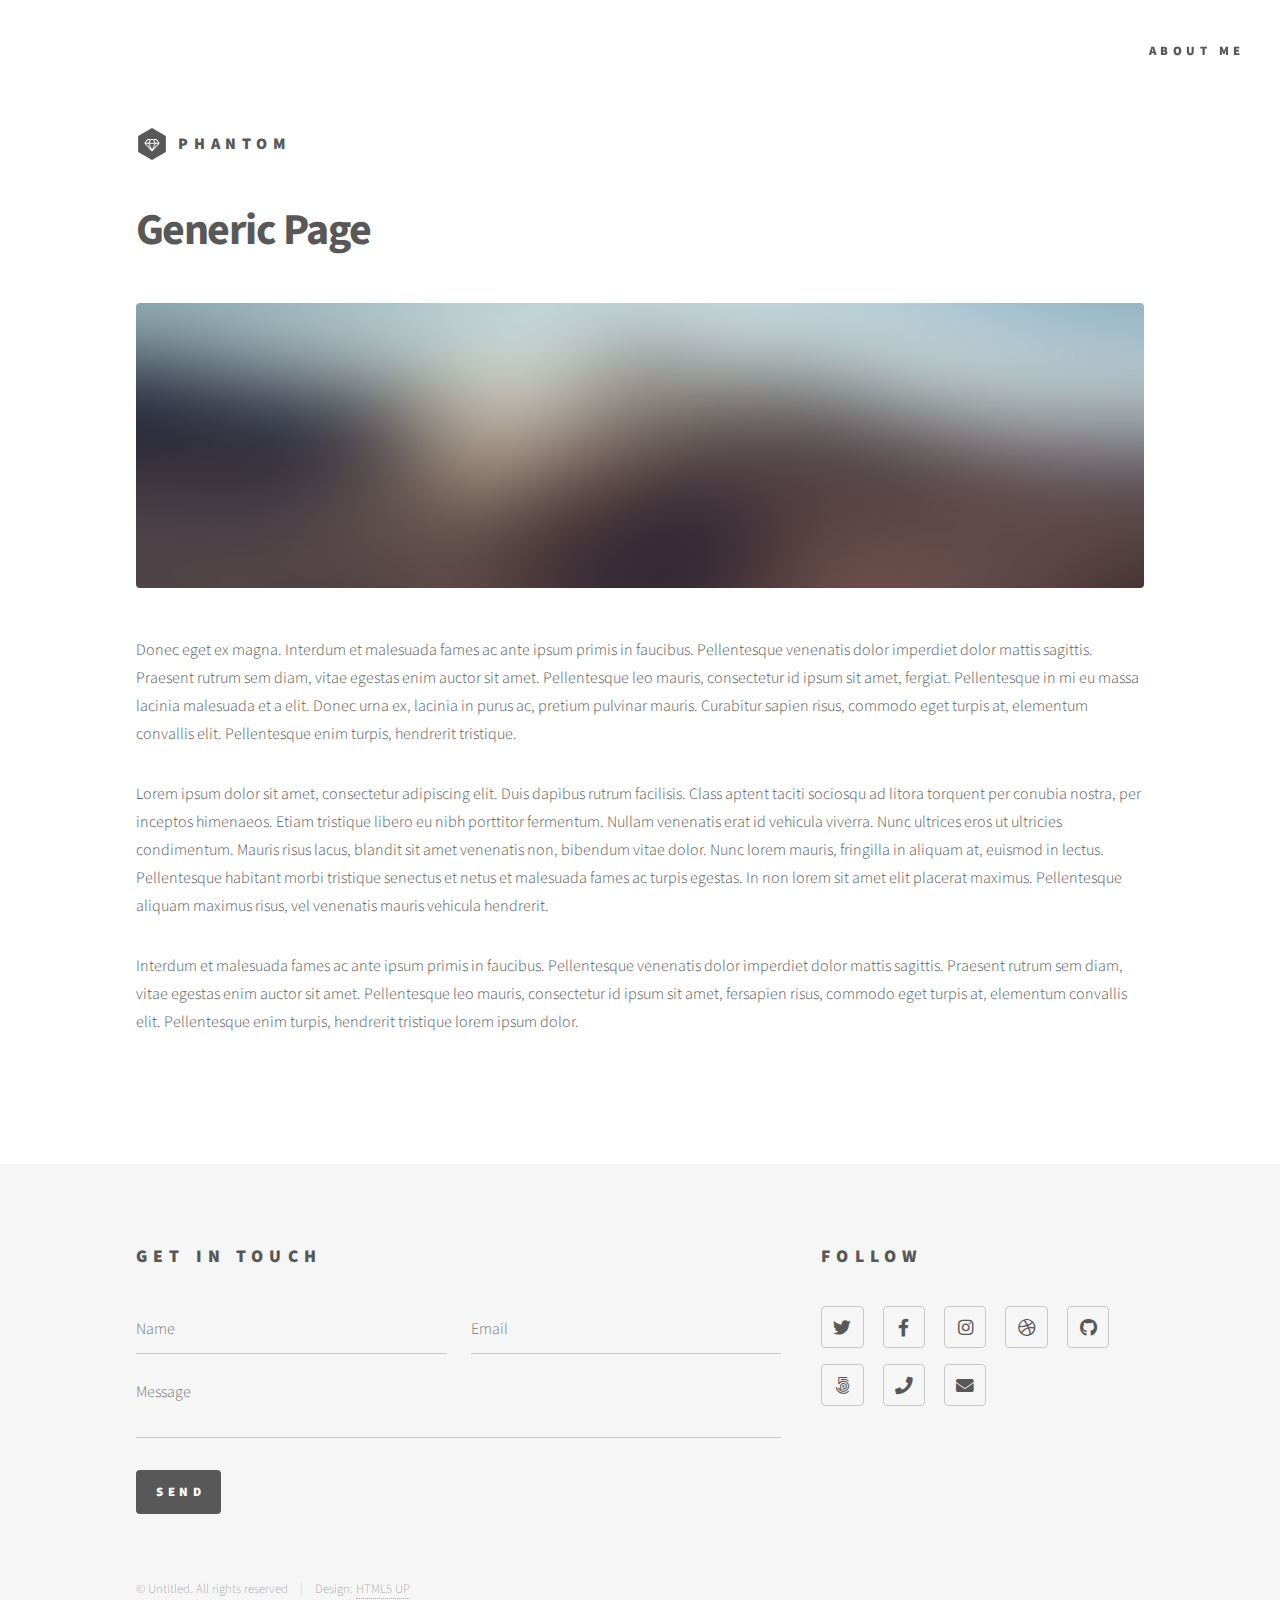
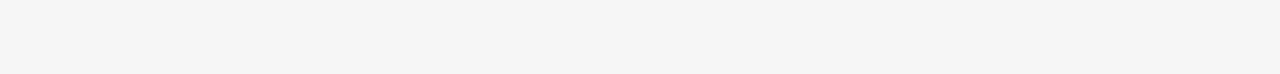
==== about.html @ 816d8027 "added sentiment content" ====
<!DOCTYPE HTML>
<html>
	<head>
		<title>About Me</title>
		<meta charset="utf-8" />
		<meta name="viewport" content="width=device-width, initial-scale=1, user-scalable=no" />
		<link rel="stylesheet" href="assets/css/main.css" />
		<noscript><link rel="stylesheet" href="assets/css/noscript.css" /></noscript>
	</head>
	<body class="is-preload">
		<!-- Wrapper -->
			<div id="wrapper">

				<!-- Header -->
					<header id="header">
						<div class="inner">

							<!-- Logo -->
								<a href="index.html" class="logo">
									<span class="symbol"><img src="images/logo.svg" alt="" /></span><span class="title">Phantom</span>
								</a>

							<!-- Nav -->
							<nav class="links">
								<ul>
									<li><a href="about.html">About Me</a></li>
								</ul>
							</nav>

						</div>
					</header>

				<!-- Main -->
					<div id="main">
						<div class="inner">
							<h1>Generic Page</h1>
							<span class="image main"><img src="images/pic13.jpg" alt="" /></span>
							<p>Donec eget ex magna. Interdum et malesuada fames ac ante ipsum primis in faucibus. Pellentesque venenatis dolor imperdiet dolor mattis sagittis. Praesent rutrum sem diam, vitae egestas enim auctor sit amet. Pellentesque leo mauris, consectetur id ipsum sit amet, fergiat. Pellentesque in mi eu massa lacinia malesuada et a elit. Donec urna ex, lacinia in purus ac, pretium pulvinar mauris. Curabitur sapien risus, commodo eget turpis at, elementum convallis elit. Pellentesque enim turpis, hendrerit tristique.</p>
							<p>Lorem ipsum dolor sit amet, consectetur adipiscing elit. Duis dapibus rutrum facilisis. Class aptent taciti sociosqu ad litora torquent per conubia nostra, per inceptos himenaeos. Etiam tristique libero eu nibh porttitor fermentum. Nullam venenatis erat id vehicula viverra. Nunc ultrices eros ut ultricies condimentum. Mauris risus lacus, blandit sit amet venenatis non, bibendum vitae dolor. Nunc lorem mauris, fringilla in aliquam at, euismod in lectus. Pellentesque habitant morbi tristique senectus et netus et malesuada fames ac turpis egestas. In non lorem sit amet elit placerat maximus. Pellentesque aliquam maximus risus, vel venenatis mauris vehicula hendrerit.</p>
							<p>Interdum et malesuada fames ac ante ipsum primis in faucibus. Pellentesque venenatis dolor imperdiet dolor mattis sagittis. Praesent rutrum sem diam, vitae egestas enim auctor sit amet. Pellentesque leo mauris, consectetur id ipsum sit amet, fersapien risus, commodo eget turpis at, elementum convallis elit. Pellentesque enim turpis, hendrerit tristique lorem ipsum dolor.</p>
						</div>
					</div>

				<!-- Footer -->
					<footer id="footer">
						<div class="inner">
							<section>
								<h2>Get in touch</h2>
								<form method="post" action="#">
									<div class="fields">
										<div class="field half">
											<input type="text" name="name" id="name" placeholder="Name" />
										</div>
										<div class="field half">
											<input type="email" name="email" id="email" placeholder="Email" />
										</div>
										<div class="field">
											<textarea name="message" id="message" placeholder="Message"></textarea>
										</div>
									</div>
									<ul class="actions">
										<li><input type="submit" value="Send" class="primary" /></li>
									</ul>
								</form>
							</section>
							<section>
								<h2>Follow</h2>
								<ul class="icons">
									<li><a href="#" class="icon brands style2 fa-twitter"><span class="label">Twitter</span></a></li>
									<li><a href="#" class="icon brands style2 fa-facebook-f"><span class="label">Facebook</span></a></li>
									<li><a href="#" class="icon brands style2 fa-instagram"><span class="label">Instagram</span></a></li>
									<li><a href="#" class="icon brands style2 fa-dribbble"><span class="label">Dribbble</span></a></li>
									<li><a href="#" class="icon brands style2 fa-github"><span class="label">GitHub</span></a></li>
									<li><a href="#" class="icon brands style2 fa-500px"><span class="label">500px</span></a></li>
									<li><a href="#" class="icon solid style2 fa-phone"><span class="label">Phone</span></a></li>
									<li><a href="#" class="icon solid style2 fa-envelope"><span class="label">Email</span></a></li>
								</ul>
							</section>
							<ul class="copyright">
								<li>&copy; Untitled. All rights reserved</li><li>Design: <a href="http://html5up.net">HTML5 UP</a></li>
							</ul>
						</div>
					</footer>

			</div>

		<!-- Scripts -->
			<script src="assets/js/jquery.min.js"></script>
			<script src="assets/js/browser.min.js"></script>
			<script src="assets/js/breakpoints.min.js"></script>
			<script src="assets/js/util.js"></script>
			<script src="assets/js/main.js"></script>

	</body>
</html>
---- assets/css/main.css ----
@import url(fontawesome-all.min.css);
@import url("https://fonts.googleapis.com/css?family=Source+Sans+Pro:300,700,900");

/*
	Phantom by HTML5 UP
	html5up.net | @ajlkn
	Free for personal and commercial use under the CCA 3.0 license (html5up.net/license)
*/

html, body, div, span, applet, object,
iframe, h1, h2, h3, h4, h5, h6, p, blockquote,
pre, a, abbr, acronym, address, big, cite,
code, del, dfn, em, img, ins, kbd, q, s, samp,
small, strike, strong, sub, sup, tt, var, b,
u, i, center, dl, dt, dd, ol, ul, li, fieldset,
form, label, legend, table, caption, tbody,
tfoot, thead, tr, th, td, article, aside,
canvas, details, embed, figure, figcaption,
footer, header, hgroup, menu, nav, output, ruby,
section, summary, time, mark, audio, video {
	margin: 0;
	padding: 0;
	border: 0;
	font-size: 100%;
	font: inherit;
	vertical-align: baseline;}

article, aside, details, figcaption, figure,
footer, header, hgroup, menu, nav, section {
	display: block;}

body {
	line-height: 1;
}

ol, ul {
	list-style: none;
}

blockquote, q {
	quotes: none;
}

	blockquote:before, blockquote:after, q:before, q:after {
		content: '';
		content: none;
	}

table {
	border-collapse: collapse;
	border-spacing: 0;
}

body {
	-webkit-text-size-adjust: none;
}

mark {
	background-color: transparent;
	color: inherit;
}

input::-moz-focus-inner {
	border: 0;
	padding: 0;
}

input, select, textarea {
	-moz-appearance: none;
	-webkit-appearance: none;
	-ms-appearance: none;
	appearance: none;
}

/* Basic */

	@-ms-viewport {
		width: device-width;
	}

	body {
		-ms-overflow-style: scrollbar;
	}

	@media screen and (max-width: 480px) {

		html, body {
			min-width: 320px;
		}

	}

	html {
		box-sizing: border-box;
	}

	*, *:before, *:after {
		box-sizing: inherit;
	}

	body {
		background: #ffffff;
	}

		body.is-preload *, body.is-preload *:before, body.is-preload *:after {
			-moz-animation: none !important;
			-webkit-animation: none !important;
			-ms-animation: none !important;
			animation: none !important;
			-moz-transition: none !important;
			-webkit-transition: none !important;
			-ms-transition: none !important;
			transition: none !important;
		}

/* Type */

	body, input, select, textarea {
		color: #585858;
		font-family: "Source Sans Pro", Helvetica, sans-serif;
		font-size: 16pt;
		font-weight: 300;
		line-height: 1.75;
	}

		@media screen and (max-width: 1680px) {

			body, input, select, textarea {
				font-size: 14pt;
			}

		}

		@media screen and (max-width: 1280px) {

			body, input, select, textarea {
				font-size: 12pt;
			}

		}

	a {
		-moz-transition: border-bottom-color 0.2s ease, color 0.2s ease;
		-webkit-transition: border-bottom-color 0.2s ease, color 0.2s ease;
		-ms-transition: border-bottom-color 0.2s ease, color 0.2s ease;
		transition: border-bottom-color 0.2s ease, color 0.2s ease;
		text-decoration: none;
		color: #585858;
		border-bottom: dotted 1px rgba(88, 88, 88, 0.5);
	}

		a:hover {
			border-bottom-color: transparent;
			color: #f2849e !important;
		}

	strong, b {
		font-weight: 900;
	}

	em, i {
		font-style: italic;
	}

	p {
		margin: 0 0 2em 0;
	}

	h1 {
		font-size: 2.75em;
		font-weight: 700;
		line-height: 1.3;
		margin: 0 0 1em 0;
		letter-spacing: -0.035em;
		white-space: nowrap;
	}

		h1 a {
			color: inherit;
		}

		@media screen and (max-width: 736px) {

			h1 {
				font-size: 2em;
				margin: 0 0 1em 0;
			}

		}

		@media screen and (max-width: 360px) {

			h1 {
				font-size: 1.75em;
			}

		}

	h2, h3, h4, h5, h6 {
		font-weight: 900;
		line-height: 1.5;
		margin: 0 0 2em 0;
		text-transform: uppercase;
		letter-spacing: 0.35em;
	}

		h2 a, h3 a, h4 a, h5 a, h6 a {
			color: inherit;
		}

	h2 {
		font-size: 1.1em;
	}

	h3 {
		font-size: 1em;
	}

	h4 {
		font-size: 0.8em;
	}

	h5 {
		font-size: 0.8em;
	}

	h6 {
		font-size: 0.8em;
	}

	@media screen and (max-width: 980px) {

		h1 br, h2 br, h3 br, h4 br, h5 br, h6 br {
			display: none;
		}

	}

	@media screen and (max-width: 736px) {

		h2 {
			font-size: 1em;
		}

		h3 {
			font-size: 0.8em;
		}

	}

	sub {
		font-size: 0.8em;
		position: relative;
		top: 0.5em;
	}

	sup {
		font-size: 0.8em;
		position: relative;
		top: -0.5em;
	}

	blockquote {
		border-left: solid 4px #c9c9c9;
		font-style: italic;
		margin: 0 0 2em 0;
		padding: 0.5em 0 0.5em 2em;
	}

	code {
		background: rgba(144, 144, 144, 0.075);
		border-radius: 4px;
		border: solid 1px #c9c9c9;
		font-family: "Courier New", monospace;
		font-size: 0.9em;
		margin: 0 0.25em;
		padding: 0.25em 0.65em;
	}

	pre {
		-webkit-overflow-scrolling: touch;
		font-family: "Courier New", monospace;
		font-size: 0.9em;
		margin: 0 0 2em 0;
	}

		pre code {
			display: block;
			line-height: 1.75;
			padding: 1em 1.5em;
			overflow-x: auto;
		}

	hr {
		border: 0;
		border-bottom: solid 1px #c9c9c9;
		margin: 2em 0;
	}

		hr.major {
			margin: 3em 0;
		}

	.align-left {
		text-align: left;
	}

	.align-center {
		text-align: center;
	}

	.align-right {
		text-align: right;
	}

/* Row */

	.row {
		display: flex;
		flex-wrap: wrap;
		box-sizing: border-box;
		align-items: stretch;
	}

		.row > * {
			box-sizing: border-box;
		}

		.row.gtr-uniform > * > :last-child {
			margin-bottom: 0;
		}

		.row.aln-left {
			justify-content: flex-start;
		}

		.row.aln-center {
			justify-content: center;
		}

		.row.aln-right {
			justify-content: flex-end;
		}

		.row.aln-top {
			align-items: flex-start;
		}

		.row.aln-middle {
			align-items: center;
		}

		.row.aln-bottom {
			align-items: flex-end;
		}

		.row > .imp {
			order: -1;
		}

		.row > .col-1 {
			width: 8.33333%;
		}

		.row > .off-1 {
			margin-left: 8.33333%;
		}

		.row > .col-2 {
			width: 16.66667%;
		}

		.row > .off-2 {
			margin-left: 16.66667%;
		}

		.row > .col-3 {
			width: 25%;
		}

		.row > .off-3 {
			margin-left: 25%;
		}

		.row > .col-4 {
			width: 33.33333%;
		}

		.row > .off-4 {
			margin-left: 33.33333%;
		}

		.row > .col-5 {
			width: 41.66667%;
		}

		.row > .off-5 {
			margin-left: 41.66667%;
		}

		.row > .col-6 {
			width: 50%;
		}

		.row > .off-6 {
			margin-left: 50%;
		}

		.row > .col-7 {
			width: 58.33333%;
		}

		.row > .off-7 {
			margin-left: 58.33333%;
		}

		.row > .col-8 {
			width: 66.66667%;
		}

		.row > .off-8 {
			margin-left: 66.66667%;
		}

		.row > .col-9 {
			width: 75%;
		}

		.row > .off-9 {
			margin-left: 75%;
		}

		.row > .col-10 {
			width: 83.33333%;
		}

		.row > .off-10 {
			margin-left: 83.33333%;
		}

		.row > .col-11 {
			width: 91.66667%;
		}

		.row > .off-11 {
			margin-left: 91.66667%;
		}

		.row > .col-12 {
			width: 100%;
		}

		.row > .off-12 {
			margin-left: 100%;
		}

		.row.gtr-0 {
			margin-top: 0;
			margin-left: 0em;
		}

			.row.gtr-0 > * {
				padding: 0 0 0 0em;
			}

			.row.gtr-0.gtr-uniform {
				margin-top: 0em;
			}

				.row.gtr-0.gtr-uniform > * {
					padding-top: 0em;
				}

		.row.gtr-25 {
			margin-top: 0;
			margin-left: -0.5em;
		}

			.row.gtr-25 > * {
				padding: 0 0 0 0.5em;
			}

			.row.gtr-25.gtr-uniform {
				margin-top: -0.5em;
			}

				.row.gtr-25.gtr-uniform > * {
					padding-top: 0.5em;
				}

		.row.gtr-50 {
			margin-top: 0;
			margin-left: -1em;
		}

			.row.gtr-50 > * {
				padding: 0 0 0 1em;
			}

			.row.gtr-50.gtr-uniform {
				margin-top: -1em;
			}

				.row.gtr-50.gtr-uniform > * {
					padding-top: 1em;
				}

		.row {
			margin-top: 0;
			margin-left: -2em;
		}

			.row > * {
				padding: 0 0 0 2em;
			}

			.row.gtr-uniform {
				margin-top: -2em;
			}

				.row.gtr-uniform > * {
					padding-top: 2em;
				}

		.row.gtr-150 {
			margin-top: 0;
			margin-left: -3em;
		}

			.row.gtr-150 > * {
				padding: 0 0 0 3em;
			}

			.row.gtr-150.gtr-uniform {
				margin-top: -3em;
			}

				.row.gtr-150.gtr-uniform > * {
					padding-top: 3em;
				}

		.row.gtr-200 {
			margin-top: 0;
			margin-left: -4em;
		}

			.row.gtr-200 > * {
				padding: 0 0 0 4em;
			}

			.row.gtr-200.gtr-uniform {
				margin-top: -4em;
			}

				.row.gtr-200.gtr-uniform > * {
					padding-top: 4em;
				}

		@media screen and (max-width: 1680px) {

			.row {
				display: flex;
				flex-wrap: wrap;
				box-sizing: border-box;
				align-items: stretch;
			}

				.row > * {
					box-sizing: border-box;
				}

				.row.gtr-uniform > * > :last-child {
					margin-bottom: 0;
				}

				.row.aln-left {
					justify-content: flex-start;
				}

				.row.aln-center {
					justify-content: center;
				}

				.row.aln-right {
					justify-content: flex-end;
				}

				.row.aln-top {
					align-items: flex-start;
				}

				.row.aln-middle {
					align-items: center;
				}

				.row.aln-bottom {
					align-items: flex-end;
				}

				.row > .imp-xlarge {
					order: -1;
				}

				.row > .col-1-xlarge {
					width: 8.33333%;
				}

				.row > .off-1-xlarge {
					margin-left: 8.33333%;
				}

				.row > .col-2-xlarge {
					width: 16.66667%;
				}

				.row > .off-2-xlarge {
					margin-left: 16.66667%;
				}

				.row > .col-3-xlarge {
					width: 25%;
				}

				.row > .off-3-xlarge {
					margin-left: 25%;
				}

				.row > .col-4-xlarge {
					width: 33.33333%;
				}

				.row > .off-4-xlarge {
					margin-left: 33.33333%;
				}

				.row > .col-5-xlarge {
					width: 41.66667%;
				}

				.row > .off-5-xlarge {
					margin-left: 41.66667%;
				}

				.row > .col-6-xlarge {
					width: 50%;
				}

				.row > .off-6-xlarge {
					margin-left: 50%;
				}

				.row > .col-7-xlarge {
					width: 58.33333%;
				}

				.row > .off-7-xlarge {
					margin-left: 58.33333%;
				}

				.row > .col-8-xlarge {
					width: 66.66667%;
				}

				.row > .off-8-xlarge {
					margin-left: 66.66667%;
				}

				.row > .col-9-xlarge {
					width: 75%;
				}

				.row > .off-9-xlarge {
					margin-left: 75%;
				}

				.row > .col-10-xlarge {
					width: 83.33333%;
				}

				.row > .off-10-xlarge {
					margin-left: 83.33333%;
				}

				.row > .col-11-xlarge {
					width: 91.66667%;
				}

				.row > .off-11-xlarge {
					margin-left: 91.66667%;
				}

				.row > .col-12-xlarge {
					width: 100%;
				}

				.row > .off-12-xlarge {
					margin-left: 100%;
				}

				.row.gtr-0 {
					margin-top: 0;
					margin-left: 0em;
				}

					.row.gtr-0 > * {
						padding: 0 0 0 0em;
					}

					.row.gtr-0.gtr-uniform {
						margin-top: 0em;
					}

						.row.gtr-0.gtr-uniform > * {
							padding-top: 0em;
						}

				.row.gtr-25 {
					margin-top: 0;
					margin-left: -0.5em;
				}

					.row.gtr-25 > * {
						padding: 0 0 0 0.5em;
					}

					.row.gtr-25.gtr-uniform {
						margin-top: -0.5em;
					}

						.row.gtr-25.gtr-uniform > * {
							padding-top: 0.5em;
						}

				.row.gtr-50 {
					margin-top: 0;
					margin-left: -1em;
				}

					.row.gtr-50 > * {
						padding: 0 0 0 1em;
					}

					.row.gtr-50.gtr-uniform {
						margin-top: -1em;
					}

						.row.gtr-50.gtr-uniform > * {
							padding-top: 1em;
						}

				.row {
					margin-top: 0;
					margin-left: -2em;
				}

					.row > * {
						padding: 0 0 0 2em;
					}

					.row.gtr-uniform {
						margin-top: -2em;
					}

						.row.gtr-uniform > * {
							padding-top: 2em;
						}

				.row.gtr-150 {
					margin-top: 0;
					margin-left: -3em;
				}

					.row.gtr-150 > * {
						padding: 0 0 0 3em;
					}

					.row.gtr-150.gtr-uniform {
						margin-top: -3em;
					}

						.row.gtr-150.gtr-uniform > * {
							padding-top: 3em;
						}

				.row.gtr-200 {
					margin-top: 0;
					margin-left: -4em;
				}

					.row.gtr-200 > * {
						padding: 0 0 0 4em;
					}

					.row.gtr-200.gtr-uniform {
						margin-top: -4em;
					}

						.row.gtr-200.gtr-uniform > * {
							padding-top: 4em;
						}

		}

		@media screen and (max-width: 1280px) {

			.row {
				display: flex;
				flex-wrap: wrap;
				box-sizing: border-box;
				align-items: stretch;
			}

				.row > * {
					box-sizing: border-box;
				}

				.row.gtr-uniform > * > :last-child {
					margin-bottom: 0;
				}

				.row.aln-left {
					justify-content: flex-start;
				}

				.row.aln-center {
					justify-content: center;
				}

				.row.aln-right {
					justify-content: flex-end;
				}

				.row.aln-top {
					align-items: flex-start;
				}

				.row.aln-middle {
					align-items: center;
				}

				.row.aln-bottom {
					align-items: flex-end;
				}

				.row > .imp-large {
					order: -1;
				}

				.row > .col-1-large {
					width: 8.33333%;
				}

				.row > .off-1-large {
					margin-left: 8.33333%;
				}

				.row > .col-2-large {
					width: 16.66667%;
				}

				.row > .off-2-large {
					margin-left: 16.66667%;
				}

				.row > .col-3-large {
					width: 25%;
				}

				.row > .off-3-large {
					margin-left: 25%;
				}

				.row > .col-4-large {
					width: 33.33333%;
				}

				.row > .off-4-large {
					margin-left: 33.33333%;
				}

				.row > .col-5-large {
					width: 41.66667%;
				}

				.row > .off-5-large {
					margin-left: 41.66667%;
				}

				.row > .col-6-large {
					width: 50%;
				}

				.row > .off-6-large {
					margin-left: 50%;
				}

				.row > .col-7-large {
					width: 58.33333%;
				}

				.row > .off-7-large {
					margin-left: 58.33333%;
				}

				.row > .col-8-large {
					width: 66.66667%;
				}

				.row > .off-8-large {
					margin-left: 66.66667%;
				}

				.row > .col-9-large {
					width: 75%;
				}

				.row > .off-9-large {
					margin-left: 75%;
				}

				.row > .col-10-large {
					width: 83.33333%;
				}

				.row > .off-10-large {
					margin-left: 83.33333%;
				}

				.row > .col-11-large {
					width: 91.66667%;
				}

				.row > .off-11-large {
					margin-left: 91.66667%;
				}

				.row > .col-12-large {
					width: 100%;
				}

				.row > .off-12-large {
					margin-left: 100%;
				}

				.row.gtr-0 {
					margin-top: 0;
					margin-left: 0em;
				}

					.row.gtr-0 > * {
						padding: 0 0 0 0em;
					}

					.row.gtr-0.gtr-uniform {
						margin-top: 0em;
					}

						.row.gtr-0.gtr-uniform > * {
							padding-top: 0em;
						}

				.row.gtr-25 {
					margin-top: 0;
					margin-left: -0.5em;
				}

					.row.gtr-25 > * {
						padding: 0 0 0 0.5em;
					}

					.row.gtr-25.gtr-uniform {
						margin-top: -0.5em;
					}

						.row.gtr-25.gtr-uniform > * {
							padding-top: 0.5em;
						}

				.row.gtr-50 {
					margin-top: 0;
					margin-left: -1em;
				}

					.row.gtr-50 > * {
						padding: 0 0 0 1em;
					}

					.row.gtr-50.gtr-uniform {
						margin-top: -1em;
					}

						.row.gtr-50.gtr-uniform > * {
							padding-top: 1em;
						}

				.row {
					margin-top: 0;
					margin-left: -2em;
				}

					.row > * {
						padding: 0 0 0 2em;
					}

					.row.gtr-uniform {
						margin-top: -2em;
					}

						.row.gtr-uniform > * {
							padding-top: 2em;
						}

				.row.gtr-150 {
					margin-top: 0;
					margin-left: -3em;
				}

					.row.gtr-150 > * {
						padding: 0 0 0 3em;
					}

					.row.gtr-150.gtr-uniform {
						margin-top: -3em;
					}

						.row.gtr-150.gtr-uniform > * {
							padding-top: 3em;
						}

				.row.gtr-200 {
					margin-top: 0;
					margin-left: -4em;
				}

					.row.gtr-200 > * {
						padding: 0 0 0 4em;
					}

					.row.gtr-200.gtr-uniform {
						margin-top: -4em;
					}

						.row.gtr-200.gtr-uniform > * {
							padding-top: 4em;
						}

		}

		@media screen and (max-width: 980px) {

			.row {
				display: flex;
				flex-wrap: wrap;
				box-sizing: border-box;
				align-items: stretch;
			}

				.row > * {
					box-sizing: border-box;
				}

				.row.gtr-uniform > * > :last-child {
					margin-bottom: 0;
				}

				.row.aln-left {
					justify-content: flex-start;
				}

				.row.aln-center {
					justify-content: center;
				}

				.row.aln-right {
					justify-content: flex-end;
				}

				.row.aln-top {
					align-items: flex-start;
				}

				.row.aln-middle {
					align-items: center;
				}

				.row.aln-bottom {
					align-items: flex-end;
				}

				.row > .imp-medium {
					order: -1;
				}

				.row > .col-1-medium {
					width: 8.33333%;
				}

				.row > .off-1-medium {
					margin-left: 8.33333%;
				}

				.row > .col-2-medium {
					width: 16.66667%;
				}

				.row > .off-2-medium {
					margin-left: 16.66667%;
				}

				.row > .col-3-medium {
					width: 25%;
				}

				.row > .off-3-medium {
					margin-left: 25%;
				}

				.row > .col-4-medium {
					width: 33.33333%;
				}

				.row > .off-4-medium {
					margin-left: 33.33333%;
				}

				.row > .col-5-medium {
					width: 41.66667%;
				}

				.row > .off-5-medium {
					margin-left: 41.66667%;
				}

				.row > .col-6-medium {
					width: 50%;
				}

				.row > .off-6-medium {
					margin-left: 50%;
				}

				.row > .col-7-medium {
					width: 58.33333%;
				}

				.row > .off-7-medium {
					margin-left: 58.33333%;
				}

				.row > .col-8-medium {
					width: 66.66667%;
				}

				.row > .off-8-medium {
					margin-left: 66.66667%;
				}

				.row > .col-9-medium {
					width: 75%;
				}

				.row > .off-9-medium {
					margin-left: 75%;
				}

				.row > .col-10-medium {
					width: 83.33333%;
				}

				.row > .off-10-medium {
					margin-left: 83.33333%;
				}

				.row > .col-11-medium {
					width: 91.66667%;
				}

				.row > .off-11-medium {
					margin-left: 91.66667%;
				}

				.row > .col-12-medium {
					width: 100%;
				}

				.row > .off-12-medium {
					margin-left: 100%;
				}

				.row.gtr-0 {
					margin-top: 0;
					margin-left: 0em;
				}

					.row.gtr-0 > * {
						padding: 0 0 0 0em;
					}

					.row.gtr-0.gtr-uniform {
						margin-top: 0em;
					}

						.row.gtr-0.gtr-uniform > * {
							padding-top: 0em;
						}

				.row.gtr-25 {
					margin-top: 0;
					margin-left: -0.375em;
				}

					.row.gtr-25 > * {
						padding: 0 0 0 0.375em;
					}

					.row.gtr-25.gtr-uniform {
						margin-top: -0.375em;
					}

						.row.gtr-25.gtr-uniform > * {
							padding-top: 0.375em;
						}

				.row.gtr-50 {
					margin-top: 0;
					margin-left: -0.75em;
				}

					.row.gtr-50 > * {
						padding: 0 0 0 0.75em;
					}

					.row.gtr-50.gtr-uniform {
						margin-top: -0.75em;
					}

						.row.gtr-50.gtr-uniform > * {
							padding-top: 0.75em;
						}

				.row {
					margin-top: 0;
					margin-left: -1.5em;
				}

					.row > * {
						padding: 0 0 0 1.5em;
					}

					.row.gtr-uniform {
						margin-top: -1.5em;
					}

						.row.gtr-uniform > * {
							padding-top: 1.5em;
						}

				.row.gtr-150 {
					margin-top: 0;
					margin-left: -2.25em;
				}

					.row.gtr-150 > * {
						padding: 0 0 0 2.25em;
					}

					.row.gtr-150.gtr-uniform {
						margin-top: -2.25em;
					}

						.row.gtr-150.gtr-uniform > * {
							padding-top: 2.25em;
						}

				.row.gtr-200 {
					margin-top: 0;
					margin-left: -3em;
				}

					.row.gtr-200 > * {
						padding: 0 0 0 3em;
					}

					.row.gtr-200.gtr-uniform {
						margin-top: -3em;
					}

						.row.gtr-200.gtr-uniform > * {
							padding-top: 3em;
						}

		}

		@media screen and (max-width: 736px) {

			.row {
				display: flex;
				flex-wrap: wrap;
				box-sizing: border-box;
				align-items: stretch;
			}

				.row > * {
					box-sizing: border-box;
				}

				.row.gtr-uniform > * > :last-child {
					margin-bottom: 0;
				}

				.row.aln-left {
					justify-content: flex-start;
				}

				.row.aln-center {
					justify-content: center;
				}

				.row.aln-right {
					justify-content: flex-end;
				}

				.row.aln-top {
					align-items: flex-start;
				}

				.row.aln-middle {
					align-items: center;
				}

				.row.aln-bottom {
					align-items: flex-end;
				}

				.row > .imp-small {
					order: -1;
				}

				.row > .col-1-small {
					width: 8.33333%;
				}

				.row > .off-1-small {
					margin-left: 8.33333%;
				}

				.row > .col-2-small {
					width: 16.66667%;
				}

				.row > .off-2-small {
					margin-left: 16.66667%;
				}

				.row > .col-3-small {
					width: 25%;
				}

				.row > .off-3-small {
					margin-left: 25%;
				}

				.row > .col-4-small {
					width: 33.33333%;
				}

				.row > .off-4-small {
					margin-left: 33.33333%;
				}

				.row > .col-5-small {
					width: 41.66667%;
				}

				.row > .off-5-small {
					margin-left: 41.66667%;
				}

				.row > .col-6-small {
					width: 50%;
				}

				.row > .off-6-small {
					margin-left: 50%;
				}

				.row > .col-7-small {
					width: 58.33333%;
				}

				.row > .off-7-small {
					margin-left: 58.33333%;
				}

				.row > .col-8-small {
					width: 66.66667%;
				}

				.row > .off-8-small {
					margin-left: 66.66667%;
				}

				.row > .col-9-small {
					width: 75%;
				}

				.row > .off-9-small {
					margin-left: 75%;
				}

				.row > .col-10-small {
					width: 83.33333%;
				}

				.row > .off-10-small {
					margin-left: 83.33333%;
				}

				.row > .col-11-small {
					width: 91.66667%;
				}

				.row > .off-11-small {
					margin-left: 91.66667%;
				}

				.row > .col-12-small {
					width: 100%;
				}

				.row > .off-12-small {
					margin-left: 100%;
				}

				.row.gtr-0 {
					margin-top: 0;
					margin-left: 0em;
				}

					.row.gtr-0 > * {
						padding: 0 0 0 0em;
					}

					.row.gtr-0.gtr-uniform {
						margin-top: 0em;
					}

						.row.gtr-0.gtr-uniform > * {
							padding-top: 0em;
						}

				.row.gtr-25 {
					margin-top: 0;
					margin-left: -0.25em;
				}

					.row.gtr-25 > * {
						padding: 0 0 0 0.25em;
					}

					.row.gtr-25.gtr-uniform {
						margin-top: -0.25em;
					}

						.row.gtr-25.gtr-uniform > * {
							padding-top: 0.25em;
						}

				.row.gtr-50 {
					margin-top: 0;
					margin-left: -0.5em;
				}

					.row.gtr-50 > * {
						padding: 0 0 0 0.5em;
					}

					.row.gtr-50.gtr-uniform {
						margin-top: -0.5em;
					}

						.row.gtr-50.gtr-uniform > * {
							padding-top: 0.5em;
						}

				.row {
					margin-top: 0;
					margin-left: -1em;
				}

					.row > * {
						padding: 0 0 0 1em;
					}

					.row.gtr-uniform {
						margin-top: -1em;
					}

						.row.gtr-uniform > * {
							padding-top: 1em;
						}

				.row.gtr-150 {
					margin-top: 0;
					margin-left: -1.5em;
				}

					.row.gtr-150 > * {
						padding: 0 0 0 1.5em;
					}

					.row.gtr-150.gtr-uniform {
						margin-top: -1.5em;
					}

						.row.gtr-150.gtr-uniform > * {
							padding-top: 1.5em;
						}

				.row.gtr-200 {
					margin-top: 0;
					margin-left: -2em;
				}

					.row.gtr-200 > * {
						padding: 0 0 0 2em;
					}

					.row.gtr-200.gtr-uniform {
						margin-top: -2em;
					}

						.row.gtr-200.gtr-uniform > * {
							padding-top: 2em;
						}

		}

		@media screen and (max-width: 480px) {

			.row {
				display: flex;
				flex-wrap: wrap;
				box-sizing: border-box;
				align-items: stretch;
			}

				.row > * {
					box-sizing: border-box;
				}

				.row.gtr-uniform > * > :last-child {
					margin-bottom: 0;
				}

				.row.aln-left {
					justify-content: flex-start;
				}

				.row.aln-center {
					justify-content: center;
				}

				.row.aln-right {
					justify-content: flex-end;
				}

				.row.aln-top {
					align-items: flex-start;
				}

				.row.aln-middle {
					align-items: center;
				}

				.row.aln-bottom {
					align-items: flex-end;
				}

				.row > .imp-xsmall {
					order: -1;
				}

				.row > .col-1-xsmall {
					width: 8.33333%;
				}

				.row > .off-1-xsmall {
					margin-left: 8.33333%;
				}

				.row > .col-2-xsmall {
					width: 16.66667%;
				}

				.row > .off-2-xsmall {
					margin-left: 16.66667%;
				}

				.row > .col-3-xsmall {
					width: 25%;
				}

				.row > .off-3-xsmall {
					margin-left: 25%;
				}

				.row > .col-4-xsmall {
					width: 33.33333%;
				}

				.row > .off-4-xsmall {
					margin-left: 33.33333%;
				}

				.row > .col-5-xsmall {
					width: 41.66667%;
				}

				.row > .off-5-xsmall {
					margin-left: 41.66667%;
				}

				.row > .col-6-xsmall {
					width: 50%;
				}

				.row > .off-6-xsmall {
					margin-left: 50%;
				}

				.row > .col-7-xsmall {
					width: 58.33333%;
				}

				.row > .off-7-xsmall {
					margin-left: 58.33333%;
				}

				.row > .col-8-xsmall {
					width: 66.66667%;
				}

				.row > .off-8-xsmall {
					margin-left: 66.66667%;
				}

				.row > .col-9-xsmall {
					width: 75%;
				}

				.row > .off-9-xsmall {
					margin-left: 75%;
				}

				.row > .col-10-xsmall {
					width: 83.33333%;
				}

				.row > .off-10-xsmall {
					margin-left: 83.33333%;
				}

				.row > .col-11-xsmall {
					width: 91.66667%;
				}

				.row > .off-11-xsmall {
					margin-left: 91.66667%;
				}

				.row > .col-12-xsmall {
					width: 100%;
				}

				.row > .off-12-xsmall {
					margin-left: 100%;
				}

				.row.gtr-0 {
					margin-top: 0;
					margin-left: 0em;
				}

					.row.gtr-0 > * {
						padding: 0 0 0 0em;
					}

					.row.gtr-0.gtr-uniform {
						margin-top: 0em;
					}

						.row.gtr-0.gtr-uniform > * {
							padding-top: 0em;
						}

				.row.gtr-25 {
					margin-top: 0;
					margin-left: -0.25em;
				}

					.row.gtr-25 > * {
						padding: 0 0 0 0.25em;
					}

					.row.gtr-25.gtr-uniform {
						margin-top: -0.25em;
					}

						.row.gtr-25.gtr-uniform > * {
							padding-top: 0.25em;
						}

				.row.gtr-50 {
					margin-top: 0;
					margin-left: -0.5em;
				}

					.row.gtr-50 > * {
						padding: 0 0 0 0.5em;
					}

					.row.gtr-50.gtr-uniform {
						margin-top: -0.5em;
					}

						.row.gtr-50.gtr-uniform > * {
							padding-top: 0.5em;
						}

				.row {
					margin-top: 0;
					margin-left: -1em;
				}

					.row > * {
						padding: 0 0 0 1em;
					}

					.row.gtr-uniform {
						margin-top: -1em;
					}

						.row.gtr-uniform > * {
							padding-top: 1em;
						}

				.row.gtr-150 {
					margin-top: 0;
					margin-left: -1.5em;
				}

					.row.gtr-150 > * {
						padding: 0 0 0 1.5em;
					}

					.row.gtr-150.gtr-uniform {
						margin-top: -1.5em;
					}

						.row.gtr-150.gtr-uniform > * {
							padding-top: 1.5em;
						}

				.row.gtr-200 {
					margin-top: 0;
					margin-left: -2em;
				}

					.row.gtr-200 > * {
						padding: 0 0 0 2em;
					}

					.row.gtr-200.gtr-uniform {
						margin-top: -2em;
					}

						.row.gtr-200.gtr-uniform > * {
							padding-top: 2em;
						}

		}

/* Section/Article */

	section.special, article.special {
		text-align: center;
	}

	header p {
		margin-top: -1em;
	}

	@media screen and (max-width: 736px) {

		header p {
			margin-top: 0;
		}

	}

/* Icon */

	.icon {
		text-decoration: none;
		border-bottom: none;
		position: relative;
	}

		.icon:before {
			-moz-osx-font-smoothing: grayscale;
			-webkit-font-smoothing: antialiased;
			display: inline-block;
			font-style: normal;
			font-variant: normal;
			text-rendering: auto;
			line-height: 1;
			text-transform: none !important;
			font-family: 'Font Awesome 5 Free';
			font-weight: 400;
		}

		.icon > .label {
			display: none;
		}

		.icon:before {
			line-height: inherit;
		}

		.icon.solid:before {
			font-weight: 900;
		}

		.icon.brands:before {
			font-family: 'Font Awesome 5 Brands';
		}

		.icon.style2 {
			-moz-transition: background-color 0.2s ease-in-out, color 0.2s ease-in-out, border-color 0.2s ease-in-out;
			-webkit-transition: background-color 0.2s ease-in-out, color 0.2s ease-in-out, border-color 0.2s ease-in-out;
			-ms-transition: background-color 0.2s ease-in-out, color 0.2s ease-in-out, border-color 0.2s ease-in-out;
			transition: background-color 0.2s ease-in-out, color 0.2s ease-in-out, border-color 0.2s ease-in-out;
			background-color: transparent;
			border: solid 1px #c9c9c9;
			border-radius: 4px;
			width: 2.65em;
			height: 2.65em;
			display: inline-block;
			text-align: center;
			line-height: 2.65em;
			color: inherit;
		}

			.icon.style2:before {
				font-size: 1.1em;
			}

			.icon.style2:hover {
				color: #f2849e;
				border-color: #f2849e;
			}

			.icon.style2:active {
				background-color: rgba(242, 132, 158, 0.1);
			}

/* List */

	ol {
		list-style: decimal;
		margin: 0 0 2em 0;
		padding-left: 1.25em;
	}

		ol li {
			padding-left: 0.25em;
		}

	ul {
		list-style: disc;
		margin: 0 0 2em 0;
		padding-left: 1em;
	}

		ul li {
			padding-left: 0.5em;
		}

		ul.alt {
			list-style: none;
			padding-left: 0;
		}

			ul.alt li {
				border-top: solid 1px #c9c9c9;
				padding: 0.5em 0;
			}

				ul.alt li:first-child {
					border-top: 0;
					padding-top: 0;
				}

	dl {
		margin: 0 0 2em 0;
	}

		dl dt {
			display: block;
			font-weight: 900;
			margin: 0 0 1em 0;
		}

		dl dd {
			margin-left: 2em;
		}

/* Actions */

	ul.actions {
		display: -moz-flex;
		display: -webkit-flex;
		display: -ms-flex;
		display: flex;
		cursor: default;
		list-style: none;
		margin-left: -1em;
		padding-left: 0;
	}

		ul.actions li {
			padding: 0 0 0 1em;
			vertical-align: middle;
		}

		ul.actions.special {
			-moz-justify-content: center;
			-webkit-justify-content: center;
			-ms-justify-content: center;
			justify-content: center;
			width: 100%;
			margin-left: 0;
		}

			ul.actions.special li:first-child {
				padding-left: 0;
			}

		ul.actions.stacked {
			-moz-flex-direction: column;
			-webkit-flex-direction: column;
			-ms-flex-direction: column;
			flex-direction: column;
			margin-left: 0;
		}

			ul.actions.stacked li {
				padding: 1.3em 0 0 0;
			}

				ul.actions.stacked li:first-child {
					padding-top: 0;
				}

		ul.actions.fit {
			width: calc(100% + 1em);
		}

			ul.actions.fit li {
				-moz-flex-grow: 1;
				-webkit-flex-grow: 1;
				-ms-flex-grow: 1;
				flex-grow: 1;
				-moz-flex-shrink: 1;
				-webkit-flex-shrink: 1;
				-ms-flex-shrink: 1;
				flex-shrink: 1;
				width: 100%;
			}

				ul.actions.fit li > * {
					width: 100%;
				}

			ul.actions.fit.stacked {
				width: 100%;
			}

		@media screen and (max-width: 480px) {

			ul.actions:not(.fixed) {
				-moz-flex-direction: column;
				-webkit-flex-direction: column;
				-ms-flex-direction: column;
				flex-direction: column;
				margin-left: 0;
				width: 100% !important;
			}

				ul.actions:not(.fixed) li {
					-moz-flex-grow: 1;
					-webkit-flex-grow: 1;
					-ms-flex-grow: 1;
					flex-grow: 1;
					-moz-flex-shrink: 1;
					-webkit-flex-shrink: 1;
					-ms-flex-shrink: 1;
					flex-shrink: 1;
					padding: 1em 0 0 0;
					text-align: center;
					width: 100%;
				}

					ul.actions:not(.fixed) li > * {
						width: 100%;
					}

					ul.actions:not(.fixed) li:first-child {
						padding-top: 0;
					}

					ul.actions:not(.fixed) li input[type="submit"],
					ul.actions:not(.fixed) li input[type="reset"],
					ul.actions:not(.fixed) li input[type="button"],
					ul.actions:not(.fixed) li button,
					ul.actions:not(.fixed) li .button {
						width: 100%;
					}

						ul.actions:not(.fixed) li input[type="submit"].icon:before,
						ul.actions:not(.fixed) li input[type="reset"].icon:before,
						ul.actions:not(.fixed) li input[type="button"].icon:before,
						ul.actions:not(.fixed) li button.icon:before,
						ul.actions:not(.fixed) li .button.icon:before {
							margin-left: -0.5rem;
						}

		}

/* Icons */

	ul.icons {
		cursor: default;
		list-style: none;
		padding-left: 0;
		margin: -1em 0 2em -1em;
	}

		ul.icons li {
			display: inline-block;
			padding: 1em 0 0 1em;
		}

/* Form */

	form {
		margin: 0 0 2em 0;
		overflow-x: hidden;
	}

		form > :last-child {
			margin-bottom: 0;
		}

		form > .fields {
			display: -moz-flex;
			display: -webkit-flex;
			display: -ms-flex;
			display: flex;
			-moz-flex-wrap: wrap;
			-webkit-flex-wrap: wrap;
			-ms-flex-wrap: wrap;
			flex-wrap: wrap;
			width: calc(100% + 3em);
			margin: -1.5em 0 2em -1.5em;
		}

			form > .fields > .field {
				-moz-flex-grow: 0;
				-webkit-flex-grow: 0;
				-ms-flex-grow: 0;
				flex-grow: 0;
				-moz-flex-shrink: 0;
				-webkit-flex-shrink: 0;
				-ms-flex-shrink: 0;
				flex-shrink: 0;
				padding: 1.5em 0 0 1.5em;
				width: calc(100% - 1.5em);
			}

				form > .fields > .field.half {
					width: calc(50% - 0.75em);
				}

				form > .fields > .field.third {
					width: calc(100%/3 - 0.5em);
				}

				form > .fields > .field.quarter {
					width: calc(25% - 0.375em);
				}

		@media screen and (max-width: 480px) {

			form > .fields {
				width: calc(100% + 3em);
				margin: -1.5em 0 2em -1.5em;
			}

				form > .fields > .field {
					padding: 1.5em 0 0 1.5em;
					width: calc(100% - 1.5em);
				}

					form > .fields > .field.half {
						width: calc(100% - 1.5em);
					}

					form > .fields > .field.third {
						width: calc(100% - 1.5em);
					}

					form > .fields > .field.quarter {
						width: calc(100% - 1.5em);
					}

		}

	label {
		display: block;
		font-size: 0.9em;
		font-weight: 900;
		margin: 0 0 1em 0;
	}

	input[type="text"],
	input[type="password"],
	input[type="email"],
	input[type="tel"],
	select,
	textarea {
		-moz-appearance: none;
		-webkit-appearance: none;
		-ms-appearance: none;
		appearance: none;
		background-color: transparent;
		border: none;
		border-radius: 0;
		border-bottom: solid 1px #c9c9c9;
		color: inherit;
		display: block;
		outline: 0;
		padding: 0;
		text-decoration: none;
		width: 100%;
	}

		input[type="text"]:invalid,
		input[type="password"]:invalid,
		input[type="email"]:invalid,
		input[type="tel"]:invalid,
		select:invalid,
		textarea:invalid {
			box-shadow: none;
		}

		input[type="text"]:focus,
		input[type="password"]:focus,
		input[type="email"]:focus,
		input[type="tel"]:focus,
		select:focus,
		textarea:focus {
			border-bottom-color: #f2849e;
			box-shadow: inset 0 -1px 0 0 #f2849e;
		}

	select {
		background-image: url("data:image/svg+xml;charset=utf8,%3Csvg xmlns='http://www.w3.org/2000/svg' width='40' height='40' preserveAspectRatio='none' viewBox='0 0 40 40'%3E%3Cpath d='M9.4,12.3l10.4,10.4l10.4-10.4c0.2-0.2,0.5-0.4,0.9-0.4c0.3,0,0.6,0.1,0.9,0.4l3.3,3.3c0.2,0.2,0.4,0.5,0.4,0.9 c0,0.4-0.1,0.6-0.4,0.9L20.7,31.9c-0.2,0.2-0.5,0.4-0.9,0.4c-0.3,0-0.6-0.1-0.9-0.4L4.3,17.3c-0.2-0.2-0.4-0.5-0.4-0.9 c0-0.4,0.1-0.6,0.4-0.9l3.3-3.3c0.2-0.2,0.5-0.4,0.9-0.4S9.1,12.1,9.4,12.3z' fill='%23c9c9c9' /%3E%3C/svg%3E");
		background-size: 1.25rem;
		background-repeat: no-repeat;
		background-position: calc(100% - 1rem) center;
		height: 3em;
		padding-right: 3em;
		text-overflow: ellipsis;
	}

		select option {
			background: #ffffff;
		}

		select:focus::-ms-value {
			background-color: transparent;
		}

		select::-ms-expand {
			display: none;
		}

	input[type="text"],
	input[type="password"],
	input[type="email"],
	select {
		height: 3em;
	}

	textarea {
		padding: 0;
		min-height: 3.75em;
	}

	input[type="checkbox"],
	input[type="radio"] {
		-moz-appearance: none;
		-webkit-appearance: none;
		-ms-appearance: none;
		appearance: none;
		display: block;
		float: left;
		margin-right: -2em;
		opacity: 0;
		width: 1em;
		z-index: -1;
	}

		input[type="checkbox"] + label,
		input[type="radio"] + label {
			text-decoration: none;
			color: #585858;
			cursor: pointer;
			display: inline-block;
			font-size: 1em;
			font-weight: 300;
			padding-left: 2.55em;
			padding-right: 0.75em;
			position: relative;
		}

			input[type="checkbox"] + label:before,
			input[type="radio"] + label:before {
				-moz-osx-font-smoothing: grayscale;
				-webkit-font-smoothing: antialiased;
				display: inline-block;
				font-style: normal;
				font-variant: normal;
				text-rendering: auto;
				line-height: 1;
				text-transform: none !important;
				font-family: 'Font Awesome 5 Free';
				font-weight: 900;
			}

			input[type="checkbox"] + label:before,
			input[type="radio"] + label:before {
				border-radius: 4px;
				border: solid 1px #c9c9c9;
				content: '';
				display: inline-block;
				font-size: 0.8em;
				height: 2.25em;
				left: 0;
				line-height: 2.25em;
				position: absolute;
				text-align: center;
				top: 0;
				width: 2.25em;
			}

		input[type="checkbox"]:checked + label:before,
		input[type="radio"]:checked + label:before {
			background: #585858;
			border-color: #585858;
			color: #ffffff;
			content: '\f00c';
		}

		input[type="checkbox"]:focus + label:before,
		input[type="radio"]:focus + label:before {
			border-color: #f2849e;
			box-shadow: 0 0 0 1px #f2849e;
		}

	input[type="checkbox"] + label:before {
		border-radius: 4px;
	}

	input[type="radio"] + label:before {
		border-radius: 100%;
	}

/* Box */

	.box {
		border-radius: 4px;
		border: solid 1px #c9c9c9;
		margin-bottom: 2em;
		padding: 1.5em;
	}

		.box > :last-child,
		.box > :last-child > :last-child,
		.box > :last-child > :last-child > :last-child {
			margin-bottom: 0;
		}

		.box.alt {
			border: 0;
			border-radius: 0;
			padding: 0;
		}

/* Image */

	.image {
		border-radius: 4px;
		border: 0;
		display: inline-block;
		position: relative;
	}

		.image img {
			border-radius: 4px;
			display: block;
		}

		.image.left, .image.right {
			max-width: 40%;
		}

			.image.left img, .image.right img {
				width: 100%;
			}

		.image.left {
			float: left;
			padding: 0 1.5em 1em 0;
			top: 0.25em;
		}

		.image.right {
			float: right;
			padding: 0 0 1em 1.5em;
			top: 0.25em;
		}

		.image.fit {
			display: block;
			margin: 0 0 2em 0;
			width: 100%;
		}

			.image.fit img {
				width: 100%;
			}

		.image.main {
			display: block;
			margin: 0 0 3em 0;
			width: 100%;
		}

			.image.main img {
				width: 100%;
			}

			@media screen and (max-width: 736px) {

				.image.main {
					margin: 0 0 2em 0;
				}

			}

/* Table */

	.table-wrapper {
		-webkit-overflow-scrolling: touch;
		overflow-x: auto;
	}

	table {
		margin: 0 0 2em 0;
		width: 100%;
	}

		table tbody tr {
			border: solid 1px #c9c9c9;
			border-left: 0;
			border-right: 0;
		}

			table tbody tr:nth-child(2n + 1) {
				background-color: rgba(144, 144, 144, 0.075);
			}

		table td {
			padding: 0.75em 0.75em;
		}

		table th {
			font-size: 0.9em;
			font-weight: 900;
			padding: 0 0.75em 0.75em 0.75em;
			text-align: left;
		}

		table thead {
			border-bottom: solid 2px #c9c9c9;
		}

		table tfoot {
			border-top: solid 2px #c9c9c9;
		}

		table.alt {
			border-collapse: separate;
		}

			table.alt tbody tr td {
				border: solid 1px #c9c9c9;
				border-left-width: 0;
				border-top-width: 0;
			}

				table.alt tbody tr td:first-child {
					border-left-width: 1px;
				}

			table.alt tbody tr:first-child td {
				border-top-width: 1px;
			}

			table.alt thead {
				border-bottom: 0;
			}

			table.alt tfoot {
				border-top: 0;
			}

/* Button */

	input[type="submit"],
	input[type="reset"],
	input[type="button"],
	button,
	.button {
		-moz-appearance: none;
		-webkit-appearance: none;
		-ms-appearance: none;
		appearance: none;
		-moz-transition: background-color 0.2s ease-in-out, color 0.2s ease-in-out, box-shadow 0.2s ease-in-out;
		-webkit-transition: background-color 0.2s ease-in-out, color 0.2s ease-in-out, box-shadow 0.2s ease-in-out;
		-ms-transition: background-color 0.2s ease-in-out, color 0.2s ease-in-out, box-shadow 0.2s ease-in-out;
		transition: background-color 0.2s ease-in-out, color 0.2s ease-in-out, box-shadow 0.2s ease-in-out;
		background-color: transparent;
		border-radius: 4px;
		border: 0;
		box-shadow: inset 0 0 0 2px #585858;
		color: #585858 !important;
		cursor: pointer;
		display: inline-block;
		font-size: 0.8em;
		font-weight: 900;
		height: 3.5em;
		letter-spacing: 0.35em;
		line-height: 3.45em;
		overflow: hidden;
		padding: 0 1.25em 0 1.6em;
		text-align: center;
		text-decoration: none;
		text-overflow: ellipsis;
		text-transform: uppercase;
		white-space: nowrap;
	}

		input[type="submit"].icon:before,
		input[type="reset"].icon:before,
		input[type="button"].icon:before,
		button.icon:before,
		.button.icon:before {
			margin-right: 0.5em;
		}

		input[type="submit"].fit,
		input[type="reset"].fit,
		input[type="button"].fit,
		button.fit,
		.button.fit {
			width: 100%;
		}

		input[type="submit"]:hover,
		input[type="reset"]:hover,
		input[type="button"]:hover,
		button:hover,
		.button:hover {
			color: #f2849e !important;
			box-shadow: inset 0 0 0 2px #f2849e;
		}

		input[type="submit"]:active,
		input[type="reset"]:active,
		input[type="button"]:active,
		button:active,
		.button:active {
			background-color: rgba(242, 132, 158, 0.1);
		}

		input[type="submit"].small,
		input[type="reset"].small,
		input[type="button"].small,
		button.small,
		.button.small {
			font-size: 0.6em;
		}

		input[type="submit"].large,
		input[type="reset"].large,
		input[type="button"].large,
		button.large,
		.button.large {
			font-size: 1em;
		}

		input[type="submit"].primary,
		input[type="reset"].primary,
		input[type="button"].primary,
		button.primary,
		.button.primary {
			box-shadow: none;
			background-color: #585858;
			color: #ffffff !important;
		}

			input[type="submit"].primary:hover,
			input[type="reset"].primary:hover,
			input[type="button"].primary:hover,
			button.primary:hover,
			.button.primary:hover {
				background-color: #f2849e;
			}

			input[type="submit"].primary:active,
			input[type="reset"].primary:active,
			input[type="button"].primary:active,
			button.primary:active,
			.button.primary:active {
				background-color: #ee5f81;
			}

		input[type="submit"].disabled, input[type="submit"]:disabled,
		input[type="reset"].disabled,
		input[type="reset"]:disabled,
		input[type="button"].disabled,
		input[type="button"]:disabled,
		button.disabled,
		button:disabled,
		.button.disabled,
		.button:disabled {
			pointer-events: none;
			opacity: 0.25;
		}

/* Tiles */

	.tiles {
		display: -moz-flex;
		display: -webkit-flex;
		display: -ms-flex;
		display: flex;
		-moz-flex-wrap: wrap;
		-webkit-flex-wrap: wrap;
		-ms-flex-wrap: wrap;
		flex-wrap: wrap;
		postiion: relative;
		margin: -2.5em 0 0 -2.5em;
	}

		.tiles article {
			-moz-transition: -moz-transform 0.5s ease, opacity 0.5s ease;
			-webkit-transition: -webkit-transform 0.5s ease, opacity 0.5s ease;
			-ms-transition: -ms-transform 0.5s ease, opacity 0.5s ease;
			transition: transform 0.5s ease, opacity 0.5s ease;
			position: relative;
			width: calc(33.33333% - 2.5em);
			margin: 2.5em 0 0 2.5em;
		}

			.tiles article > .image {
				-moz-transition: -moz-transform 0.5s ease;
				-webkit-transition: -webkit-transform 0.5s ease;
				-ms-transition: -ms-transform 0.5s ease;
				transition: transform 0.5s ease;
				position: relative;
				display: block;
				width: 100%;
				border-radius: 4px;
				overflow: hidden;
			}

				.tiles article > .image img {
					display: block;
					width: 100%;
				}

				.tiles article > .image:before {
					pointer-events: none;
					-moz-transition: background-color 0.5s ease, opacity 0.5s ease;
					-webkit-transition: background-color 0.5s ease, opacity 0.5s ease;
					-ms-transition: background-color 0.5s ease, opacity 0.5s ease;
					transition: background-color 0.5s ease, opacity 0.5s ease;
					content: '';
					display: block;
					position: absolute;
					top: 0;
					left: 0;
					width: 100%;
					height: 100%;
					opacity: 1.0;
					z-index: 1;
					opacity: 0.8;
				}

				.tiles article > .image:after {
					pointer-events: none;
					-moz-transition: opacity 0.5s ease;
					-webkit-transition: opacity 0.5s ease;
					-ms-transition: opacity 0.5s ease;
					transition: opacity 0.5s ease;
					content: '';
					display: block;
					position: absolute;
					top: 0;
					left: 0;
					width: 100%;
					height: 100%;
					background-image: url("data:image/svg+xml;charset=utf8,%3Csvg xmlns='http://www.w3.org/2000/svg' width='100' height='100' viewBox='0 0 100 100' preserveAspectRatio='none'%3E%3Cstyle%3Eline %7B stroke-width: 0.25px%3B stroke: %23ffffff%3B %7D%3C/style%3E%3Cline x1='0' y1='0' x2='100' y2='100' /%3E%3Cline x1='100' y1='0' x2='0' y2='100' /%3E%3C/svg%3E");
					background-position: center;
					background-repeat: no-repeat;
					background-size: 100% 100%;
					opacity: 0.25;
					z-index: 2;
				}

			.tiles article > a {
				display: -moz-flex;
				display: -webkit-flex;
				display: -ms-flex;
				display: flex;
				-moz-flex-direction: column;
				-webkit-flex-direction: column;
				-ms-flex-direction: column;
				flex-direction: column;
				-moz-align-items: center;
				-webkit-align-items: center;
				-ms-align-items: center;
				align-items: center;
				-moz-justify-content: center;
				-webkit-justify-content: center;
				-ms-justify-content: center;
				justify-content: center;
				-moz-transition: background-color 0.5s ease, -moz-transform 0.5s ease;
				-webkit-transition: background-color 0.5s ease, -webkit-transform 0.5s ease;
				-ms-transition: background-color 0.5s ease, -ms-transform 0.5s ease;
				transition: background-color 0.5s ease, transform 0.5s ease;
				position: absolute;
				top: 0;
				left: 0;
				width: 100%;
				height: 100%;
				padding: 1em;
				border-radius: 4px;
				border-bottom: 0;
				color: #ffffff;
				text-align: center;
				text-decoration: none;
				z-index: 3;
			}

				.tiles article > a > :last-child {
					margin: 0;
				}

				.tiles article > a:hover {
					color: #ffffff !important;
				}

				.tiles article > a h2 {
					margin: 0;
				}

				.tiles article > a .content {
					-moz-transition: max-height 0.5s ease, opacity 0.5s ease;
					-webkit-transition: max-height 0.5s ease, opacity 0.5s ease;
					-ms-transition: max-height 0.5s ease, opacity 0.5s ease;
					transition: max-height 0.5s ease, opacity 0.5s ease;
					width: 100%;
					max-height: 0;
					line-height: 1.5;
					margin-top: 0.35em;
					opacity: 0;
				}

					.tiles article > a .content > :last-child {
						margin-bottom: 0;
					}

			.tiles article.style1 > .image:before {
				background-color: #f2849e;
			}

			.tiles article.style2 > .image:before {
				background-color: #7ecaf6;
			}

			.tiles article.style3 > .image:before {
				background-color: #7bd0c1;
			}

			.tiles article.style4 > .image:before {
				background-color: #c75b9b;
			}

			.tiles article.style5 > .image:before {
				background-color: #ae85ca;
			}

			.tiles article.style6 > .image:before {
				background-color: #8499e7;
			}

			body:not(.is-touch) .tiles article:hover > .image {
				-moz-transform: scale(1.1);
				-webkit-transform: scale(1.1);
				-ms-transform: scale(1.1);
				transform: scale(1.1);
			}

				body:not(.is-touch) .tiles article:hover > .image:before {
					background-color: #333333;
					opacity: 0.35;
				}

				body:not(.is-touch) .tiles article:hover > .image:after {
					opacity: 0;
				}

			body:not(.is-touch) .tiles article:hover .content {
				max-height: 15em;
				opacity: 1;
			}

		* + .tiles {
			margin-top: 2em;
		}

		body.is-preload .tiles article {
			-moz-transform: scale(0.9);
			-webkit-transform: scale(0.9);
			-ms-transform: scale(0.9);
			transform: scale(0.9);
			opacity: 0;
		}

		body.is-touch .tiles article .content {
			max-height: 15em;
			opacity: 1;
		}

		@media screen and (max-width: 1280px) {

			.tiles {
				margin: -1.25em 0 0 -1.25em;
			}

				.tiles article {
					width: calc(33.33333% - 1.25em);
					margin: 1.25em 0 0 1.25em;
				}

		}

		@media screen and (max-width: 980px) {

			.tiles {
				margin: -2.5em 0 0 -2.5em;
			}

				.tiles article {
					width: calc(50% - 2.5em);
					margin: 2.5em 0 0 2.5em;
				}

		}

		@media screen and (max-width: 736px) {

			.tiles {
				margin: -1.25em 0 0 -1.25em;
			}

				.tiles article {
					width: calc(50% - 1.25em);
					margin: 1.25em 0 0 1.25em;
				}

					.tiles article:hover > .image {
						-moz-transform: scale(1.0);
						-webkit-transform: scale(1.0);
						-ms-transform: scale(1.0);
						transform: scale(1.0);
					}

		}

		@media screen and (max-width: 480px) {

			.tiles {
				margin: 0;
			}

				.tiles article {
					width: 100%;
					margin: 1.25em 0 0 0;
				}

		}

/* Header */

	#header {
		padding: 8em 0 0.1em 0 ;
	}

		#header .logo {
			display: block;
			border-bottom: 0;
			color: inherit;
			font-weight: 900;
			letter-spacing: 0.35em;
			margin: 0 0 2.5em 0;
			text-decoration: none;
			text-transform: uppercase;
			display: inline-block;
		}

			#header .logo > * {
				display: inline-block;
				vertical-align: middle;
			}

			#header .logo .symbol {
				margin-right: 0.65em;
			}

				#header .logo .symbol img {
					display: block;
					width: 2em;
					height: 2em;
				}

		#header .links {
			-moz-flex: 1;
			-webkit-flex: 1;
			-ms-flex: 1;
			flex: 1;
			height: inherit;
			line-height: inherit;
			
			overflow: hidden;
			
		}

		#header nav {
			position: fixed;
			right: 1em;
			top: 2em;
			z-index: 10000;
		}

			#header nav ul {
				display: -moz-flex;
				display: -webkit-flex;
				display: -ms-flex;
				display: flex;
				-moz-align-items: center;
				-webkit-align-items: center;
				-ms-align-items: center;
				align-items: center;
				list-style: none;
				margin: 0;
				padding: 0;
			}

				#header nav ul li {
					display: block;
					padding: 0;
				}

					#header nav ul li a {
						display: block;
						position: relative;
						height: 3em;
						line-height: 3em;
						padding: 0 1.5em;
						background-color: rgba(255, 255, 255, 0.5);
						border-radius: 4px;
						border: 0;
						font-size: 0.8em;
						font-weight: 900;
						letter-spacing: 0.35em;
						text-transform: uppercase;
					}

					#header nav ul li a[href="#menu"] {
						-webkit-tap-highlight-color: transparent;
						width: 4em;
						text-indent: 4em;
						font-size: 1em;
						overflow: hidden;
						padding: 0;
						white-space: nowrap;
					}

						#header nav ul li a[href="#menu"]:before, #header nav ul li a[href="#menu"]:after {
							-moz-transition: opacity 0.2s ease;
							-webkit-transition: opacity 0.2s ease;
							-ms-transition: opacity 0.2s ease;
							transition: opacity 0.2s ease;
							content: '';
							display: block;
							position: absolute;
							top: 0;
							left: 0;
							width: 100%;
							height: 100%;
							background-position: center;
							background-repeat: no-repeat;
							background-size: 2em 2em;
						}

						#header nav ul li a[href="#menu"]:before {
							background-image: url("data:image/svg+xml;charset=utf8,%3Csvg xmlns='http://www.w3.org/2000/svg' width='100' height='100' viewBox='0 0 100 100' preserveAspectRatio='none'%3E%3Cstyle%3Eline %7B stroke-width: 8px%3B stroke: %23f2849e%3B %7D%3C/style%3E%3Cline x1='0' y1='25' x2='100' y2='25' /%3E%3Cline x1='0' y1='50' x2='100' y2='50' /%3E%3Cline x1='0' y1='75' x2='100' y2='75' /%3E%3C/svg%3E");
							opacity: 0;
						}

						#header nav ul li a[href="#menu"]:after {
							background-image: url("data:image/svg+xml;charset=utf8,%3Csvg xmlns='http://www.w3.org/2000/svg' width='100' height='100' viewBox='0 0 100 100' preserveAspectRatio='none'%3E%3Cstyle%3Eline %7B stroke-width: 8px%3B stroke: %23585858%3B %7D%3C/style%3E%3Cline x1='0' y1='25' x2='100' y2='25' /%3E%3Cline x1='0' y1='50' x2='100' y2='50' /%3E%3Cline x1='0' y1='75' x2='100' y2='75' /%3E%3C/svg%3E");
							opacity: 1;
						}

						#header nav ul li a[href="#menu"]:hover:before {
							opacity: 1;
						}

						#header nav ul li a[href="#menu"]:hover:after {
							opacity: 0;
						}

		@media screen and (max-width: 736px) {

			#header {
				padding: 4em 0 0.1em 0 ;
			}

				#header nav {
					right: 0.5em;
					top: 0.5em;
				}

					#header nav ul li a[href="#menu"]:before, #header nav ul li a[href="#menu"]:after {
						background-size: 1.5em 1.5em;
					}

		}

/* Menu */

	#wrapper {
		-moz-transition: opacity 0.45s ease;
		-webkit-transition: opacity 0.45s ease;
		-ms-transition: opacity 0.45s ease;
		transition: opacity 0.45s ease;
		opacity: 1;
	}

	#menu {
		-moz-transform: translateX(22em);
		-webkit-transform: translateX(22em);
		-ms-transform: translateX(22em);
		transform: translateX(22em);
		-moz-transition: -moz-transform 0.45s ease, visibility 0.45s;
		-webkit-transition: -webkit-transform 0.45s ease, visibility 0.45s;
		-ms-transition: -ms-transform 0.45s ease, visibility 0.45s;
		transition: transform 0.45s ease, visibility 0.45s;
		position: fixed;
		top: 0;
		right: 0;
		width: 22em;
		max-width: 80%;
		height: 100%;
		-webkit-overflow-scrolling: touch;
		background: #585858;
		color: #ffffff;
		cursor: default;
		visibility: hidden;
		z-index: 10002;
	}

		#menu > .inner {
			-moz-transition: opacity 0.45s ease;
			-webkit-transition: opacity 0.45s ease;
			-ms-transition: opacity 0.45s ease;
			transition: opacity 0.45s ease;
			-webkit-overflow-scrolling: touch;
			position: absolute;
			top: 0;
			left: 0;
			width: 100%;
			height: 100%;
			padding: 2.75em;
			opacity: 0;
			overflow-y: auto;
		}

			#menu > .inner > ul {
				list-style: none;
				margin: 0 0 1em 0;
				padding: 0;
			}

				#menu > .inner > ul > li {
					padding: 0;
					border-top: solid 1px rgba(255, 255, 255, 0.15);
				}

					#menu > .inner > ul > li a {
						display: block;
						padding: 1em 0;
						line-height: 1.5;
						border: 0;
						color: inherit;
					}

					#menu > .inner > ul > li:first-child {
						border-top: 0;
						margin-top: -1em;
					}

		#menu > .close {
			-moz-transition: opacity 0.45s ease, -moz-transform 0.45s ease;
			-webkit-transition: opacity 0.45s ease, -webkit-transform 0.45s ease;
			-ms-transition: opacity 0.45s ease, -ms-transform 0.45s ease;
			transition: opacity 0.45s ease, transform 0.45s ease;
			-moz-transform: scale(0.25) rotate(180deg);
			-webkit-transform: scale(0.25) rotate(180deg);
			-ms-transform: scale(0.25) rotate(180deg);
			transform: scale(0.25) rotate(180deg);
			-webkit-tap-highlight-color: transparent;
			display: block;
			position: absolute;
			top: 2em;
			left: -6em;
			width: 6em;
			text-indent: 6em;
			height: 3em;
			border: 0;
			font-size: 1em;
			opacity: 0;
			overflow: hidden;
			padding: 0;
			white-space: nowrap;
		}

			#menu > .close:before, #menu > .close:after {
				-moz-transition: opacity 0.2s ease;
				-webkit-transition: opacity 0.2s ease;
				-ms-transition: opacity 0.2s ease;
				transition: opacity 0.2s ease;
				content: '';
				display: block;
				position: absolute;
				top: 0;
				left: 0;
				width: 100%;
				height: 100%;
				background-position: center;
				background-repeat: no-repeat;
				background-size: 2em 2em;
			}

			#menu > .close:before {
				background-image: url("data:image/svg+xml;charset=utf8,%3Csvg xmlns='http://www.w3.org/2000/svg' width='100' height='100' viewBox='0 0 100 100' preserveAspectRatio='none'%3E%3Cstyle%3Eline %7B stroke-width: 8px%3B stroke: %23f2849e%3B %7D%3C/style%3E%3Cline x1='15' y1='15' x2='85' y2='85' /%3E%3Cline x1='85' y1='15' x2='15' y2='85' /%3E%3C/svg%3E");
				opacity: 0;
			}

			#menu > .close:after {
				background-image: url("data:image/svg+xml;charset=utf8,%3Csvg xmlns='http://www.w3.org/2000/svg' width='100' height='100' viewBox='0 0 100 100' preserveAspectRatio='none'%3E%3Cstyle%3Eline %7B stroke-width: 8px%3B stroke: %23585858%3B %7D%3C/style%3E%3Cline x1='15' y1='15' x2='85' y2='85' /%3E%3Cline x1='85' y1='15' x2='15' y2='85' /%3E%3C/svg%3E");
				opacity: 1;
			}

			#menu > .close:hover:before {
				opacity: 1;
			}

			#menu > .close:hover:after {
				opacity: 0;
			}

		@media screen and (max-width: 736px) {

			#menu {
				-moz-transform: translateX(16.5em);
				-webkit-transform: translateX(16.5em);
				-ms-transform: translateX(16.5em);
				transform: translateX(16.5em);
				width: 16.5em;
			}

				#menu > .inner {
					padding: 2.75em 1.5em;
				}

				#menu > .close {
					top: 0.5em;
					left: -4.25em;
					width: 4.25em;
					text-indent: 4.25em;
				}

					#menu > .close:before, #menu > .close:after {
						background-size: 1.5em 1.5em;
					}

		}

	body.is-menu-visible #wrapper {
		pointer-events: none;
		cursor: default;
		opacity: 0.25;
	}

	body.is-menu-visible #menu {
		-moz-transform: translateX(0);
		-webkit-transform: translateX(0);
		-ms-transform: translateX(0);
		transform: translateX(0);
		visibility: visible;
	}

		body.is-menu-visible #menu > * {
			opacity: 1;
		}

		body.is-menu-visible #menu .close {
			-moz-transform: scale(1.0) rotate(0deg);
			-webkit-transform: scale(1.0) rotate(0deg);
			-ms-transform: scale(1.0) rotate(0deg);
			transform: scale(1.0) rotate(0deg);
			opacity: 1;
		}

/* Main */

	#main {
		padding: 0em 0 6em 0 ;
	}

		@media screen and (max-width: 736px) {

			#main {
				padding: 0em 0 4em 0 ;
			}

		}

/* Footer */

	#footer {
		padding: 5em 0 6em 0 ;
		background-color: #f6f6f6;
	}

		#footer > .inner {
			display: -moz-flex;
			display: -webkit-flex;
			display: -ms-flex;
			display: flex;
			-moz-flex-wrap: wrap;
			-webkit-flex-wrap: wrap;
			-ms-flex-wrap: wrap;
			flex-wrap: wrap;
			-moz-flex-direction: row;
			-webkit-flex-direction: row;
			-ms-flex-direction: row;
			flex-direction: row;
		}

			#footer > .inner > * > :last-child {
				margin-bottom: 0;
			}

			#footer > .inner section:nth-child(1) {
				width: calc(66% - 2.5em);
				margin-right: 2.5em;
			}

			#footer > .inner section:nth-child(2) {
				width: calc(33% - 2.5em);
				margin-left: 2.5em;
			}

			#footer > .inner .copyright {
				width: 100%;
				padding: 0;
				margin-top: 5em;
				list-style: none;
				font-size: 0.8em;
				color: rgba(88, 88, 88, 0.5);
			}

				#footer > .inner .copyright a {
					color: inherit;
				}

				#footer > .inner .copyright li {
					display: inline-block;
					border-left: solid 1px rgba(88, 88, 88, 0.15);
					line-height: 1;
					padding: 0 0 0 1em;
					margin: 0 0 0 1em;
				}

					#footer > .inner .copyright li:first-child {
						border-left: 0;
						padding-left: 0;
						margin-left: 0;
					}

		@media screen and (max-width: 1280px) {

			#footer {
				padding: 5em 0 3em 0 ;
			}

				#footer > .inner section:nth-child(1) {
					width: calc(66% - 1.25em);
					margin-right: 1.25em;
				}

				#footer > .inner section:nth-child(2) {
					width: calc(33% - 1.25em);
					margin-left: 1.25em;
				}

		}

		@media screen and (max-width: 980px) {

			#footer > .inner section:nth-child(1) {
				width: 66%;
				margin-right: 0;
			}

			#footer > .inner section:nth-child(2) {
				width: calc(33% - 2.5em);
				margin-left: 2.5em;
			}

		}

		@media screen and (max-width: 736px) {

			#footer {
				padding: 3em 0 1em 0 ;
			}

				#footer > .inner {
					-moz-flex-direction: column;
					-webkit-flex-direction: column;
					-ms-flex-direction: column;
					flex-direction: column;
				}

					#footer > .inner section:nth-child(1) {
						width: 100%;
						margin-right: 0;
						margin: 3em 0 0 0;
					}

					#footer > .inner section:nth-child(2) {
						-moz-order: -1;
						-webkit-order: -1;
						-ms-order: -1;
						order: -1;
						width: 100%;
						margin-left: 0;
					}

					#footer > .inner .copyright {
						margin-top: 3em;
					}

		}

		@media screen and (max-width: 480px) {

			#footer > .inner .copyright {
				margin-top: 3em;
			}

				#footer > .inner .copyright li {
					border-left: 0;
					padding-left: 0;
					margin: 0.75em 0 0 0;
					display: block;
					line-height: inherit;
				}

					#footer > .inner .copyright li:first-child {
						margin-top: 0;
					}

		}

/* Wrapper */

	#wrapper > * > .inner {
		width: 100%;
		max-width: 68em;
		margin: 0 auto;
		padding: 0 2.5em;
	}

		@media screen and (max-width: 736px) {

			#wrapper > * > .inner {
				padding: 0 1.25em;
			}

		}
---- assets/css/noscript.css ----
/*
	Phantom by HTML5 UP
	html5up.net | @ajlkn
	Free for personal and commercial use under the CCA 3.0 license (html5up.net/license)
*/

/* Tiles */

	body.is-preload .tiles article {
		-moz-transform: none;
		-webkit-transform: none;
		-ms-transform: none;
		transform: none;
		opacity: 1;
	}
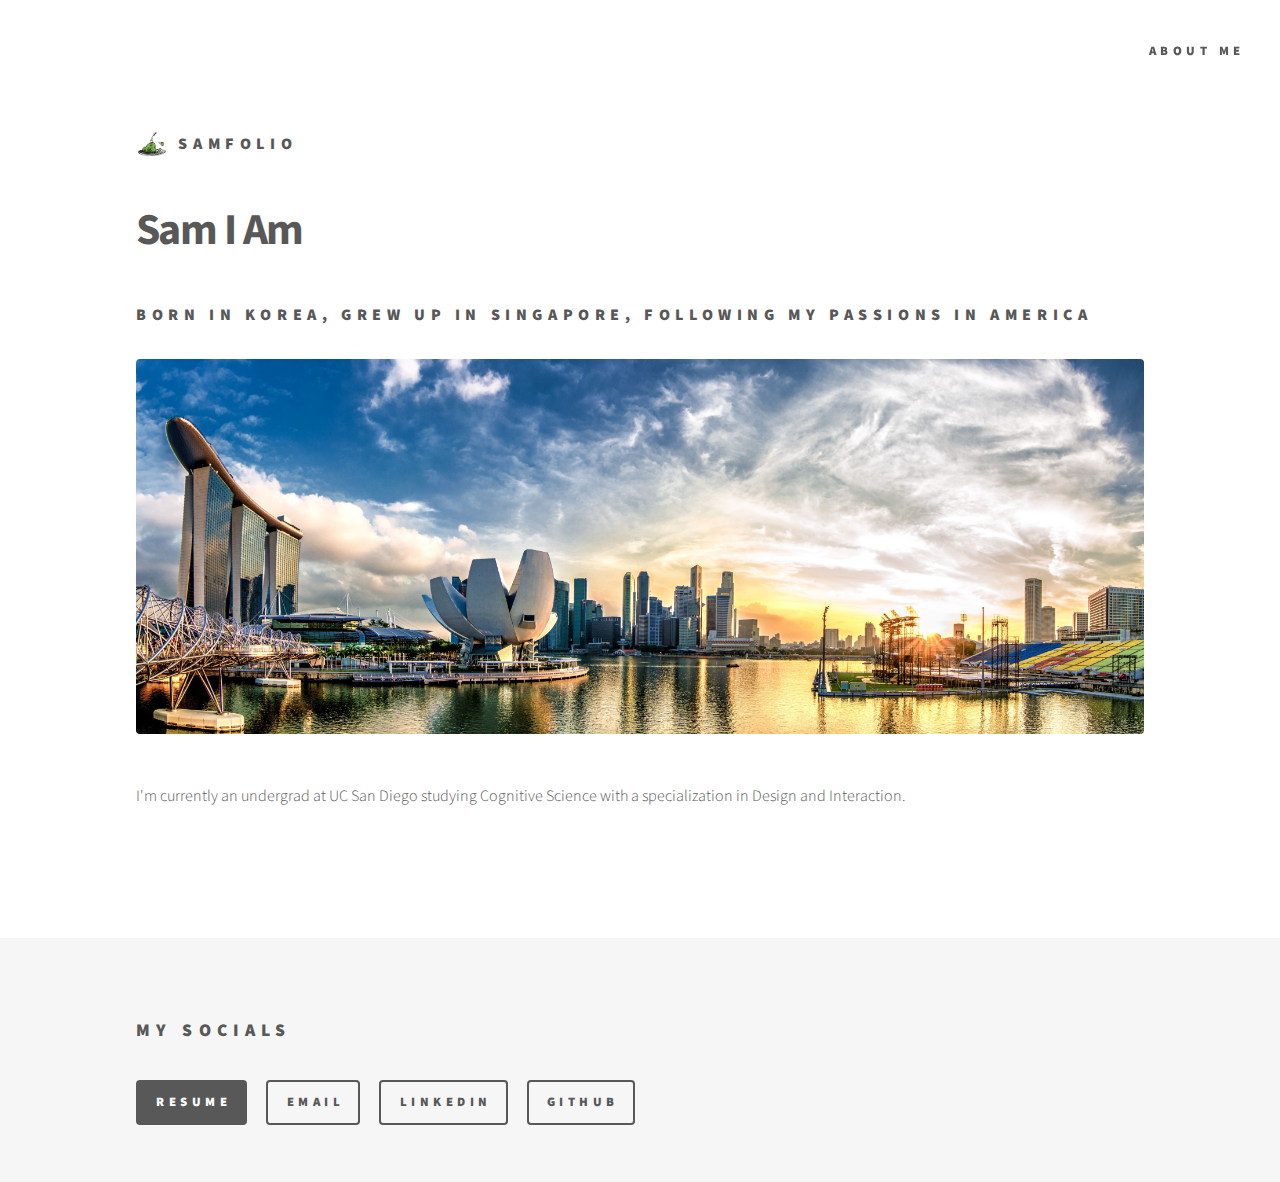
==== commit f5fbf9ae: "added about me, linked case studies to empty pages" ====
--- a/about.html
+++ b/about.html
@@ -1,7 +1,7 @@
 <!DOCTYPE HTML>
 <html>
 	<head>
-		<title>About Me</title>
+		<title>Sam Baik's Portfolio</title>
 		<meta charset="utf-8" />
 		<meta name="viewport" content="width=device-width, initial-scale=1, user-scalable=no" />
 		<link rel="stylesheet" href="assets/css/main.css" />
@@ -17,11 +17,11 @@
 
 							<!-- Logo -->
 								<a href="index.html" class="logo">
-									<span class="symbol"><img src="images/logo.svg" alt="" /></span><span class="title">Phantom</span>
+									<span class="symbol"><img src="images/greeneggs.jpg" alt="" /></span><span class="title">Samfolio</span>
 								</a>
 
 							<!-- Nav -->
-							<nav class="links">
+							<nav class="links">	
 								<ul>
 									<li><a href="about.html">About Me</a></li>
 								</ul>
@@ -33,54 +33,27 @@
 				<!-- Main -->
 					<div id="main">
 						<div class="inner">
-							<h1>Generic Page</h1>
-							<span class="image main"><img src="images/pic13.jpg" alt="" /></span>
-							<p>Donec eget ex magna. Interdum et malesuada fames ac ante ipsum primis in faucibus. Pellentesque venenatis dolor imperdiet dolor mattis sagittis. Praesent rutrum sem diam, vitae egestas enim auctor sit amet. Pellentesque leo mauris, consectetur id ipsum sit amet, fergiat. Pellentesque in mi eu massa lacinia malesuada et a elit. Donec urna ex, lacinia in purus ac, pretium pulvinar mauris. Curabitur sapien risus, commodo eget turpis at, elementum convallis elit. Pellentesque enim turpis, hendrerit tristique.</p>
-							<p>Lorem ipsum dolor sit amet, consectetur adipiscing elit. Duis dapibus rutrum facilisis. Class aptent taciti sociosqu ad litora torquent per conubia nostra, per inceptos himenaeos. Etiam tristique libero eu nibh porttitor fermentum. Nullam venenatis erat id vehicula viverra. Nunc ultrices eros ut ultricies condimentum. Mauris risus lacus, blandit sit amet venenatis non, bibendum vitae dolor. Nunc lorem mauris, fringilla in aliquam at, euismod in lectus. Pellentesque habitant morbi tristique senectus et netus et malesuada fames ac turpis egestas. In non lorem sit amet elit placerat maximus. Pellentesque aliquam maximus risus, vel venenatis mauris vehicula hendrerit.</p>
-							<p>Interdum et malesuada fames ac ante ipsum primis in faucibus. Pellentesque venenatis dolor imperdiet dolor mattis sagittis. Praesent rutrum sem diam, vitae egestas enim auctor sit amet. Pellentesque leo mauris, consectetur id ipsum sit amet, fersapien risus, commodo eget turpis at, elementum convallis elit. Pellentesque enim turpis, hendrerit tristique lorem ipsum dolor.</p>
+							<h1>Sam I Am</h1>
+							<h3>Born in Korea, Grew up in Singapore, Following my passions in America</h3>
+							<span class="image main"><img src="images/sg.jpg" alt="A picture of Singapore, where I grew up."/></span>
+							<p>I'm currently an undergrad at UC San Diego studying Cognitive Science with a specialization in Design and Interaction.</p>
 						</div>
 					</div>
 
 				<!-- Footer -->
-					<footer id="footer">
-						<div class="inner">
-							<section>
-								<h2>Get in touch</h2>
-								<form method="post" action="#">
-									<div class="fields">
-										<div class="field half">
-											<input type="text" name="name" id="name" placeholder="Name" />
-										</div>
-										<div class="field half">
-											<input type="email" name="email" id="email" placeholder="Email" />
-										</div>
-										<div class="field">
-											<textarea name="message" id="message" placeholder="Message"></textarea>
-										</div>
-									</div>
-									<ul class="actions">
-										<li><input type="submit" value="Send" class="primary" /></li>
-									</ul>
-								</form>
-							</section>
-							<section>
-								<h2>Follow</h2>
-								<ul class="icons">
-									<li><a href="#" class="icon brands style2 fa-twitter"><span class="label">Twitter</span></a></li>
-									<li><a href="#" class="icon brands style2 fa-facebook-f"><span class="label">Facebook</span></a></li>
-									<li><a href="#" class="icon brands style2 fa-instagram"><span class="label">Instagram</span></a></li>
-									<li><a href="#" class="icon brands style2 fa-dribbble"><span class="label">Dribbble</span></a></li>
-									<li><a href="#" class="icon brands style2 fa-github"><span class="label">GitHub</span></a></li>
-									<li><a href="#" class="icon brands style2 fa-500px"><span class="label">500px</span></a></li>
-									<li><a href="#" class="icon solid style2 fa-phone"><span class="label">Phone</span></a></li>
-									<li><a href="#" class="icon solid style2 fa-envelope"><span class="label">Email</span></a></li>
-								</ul>
-							</section>
-							<ul class="copyright">
-								<li>&copy; Untitled. All rights reserved</li><li>Design: <a href="http://html5up.net">HTML5 UP</a></li>
+				<footer id="footer">
+					<div class="inner">
+						<section>
+							<h2>My Socials</h2>
+							<ul class="icons">
+								<li><a href="#" class="button primary">RESUME</a></li>
+								<li><a href="mailto:hsbaik@ucsd.edu" class="button">Email</a></li>
+								<li><a href="#" class="button">LinkedIn</a></li>
+								<li><a href="https://github.com/baikhsam" class="button">GitHub</a></li>
 							</ul>
-						</div>
-					</footer>
+						</section>
+					</div>
+				</footer>
 
 			</div>
 
